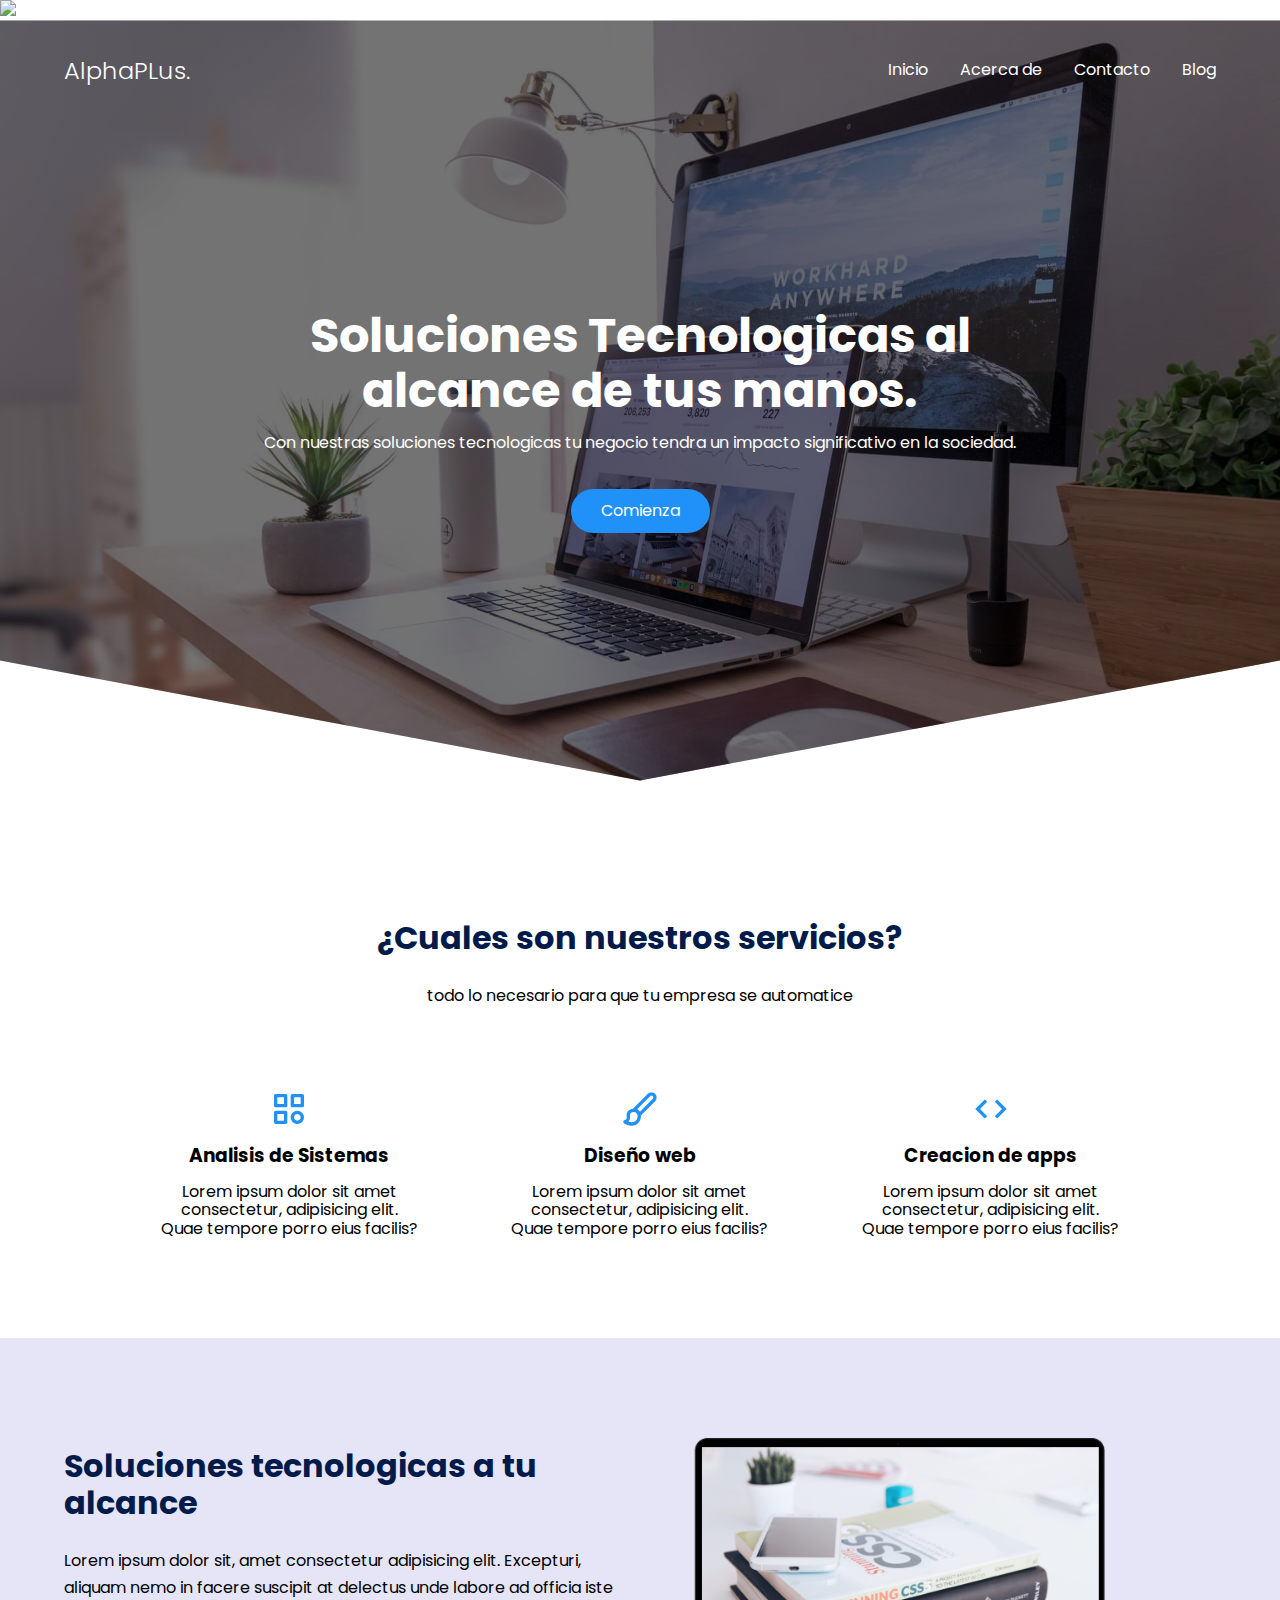
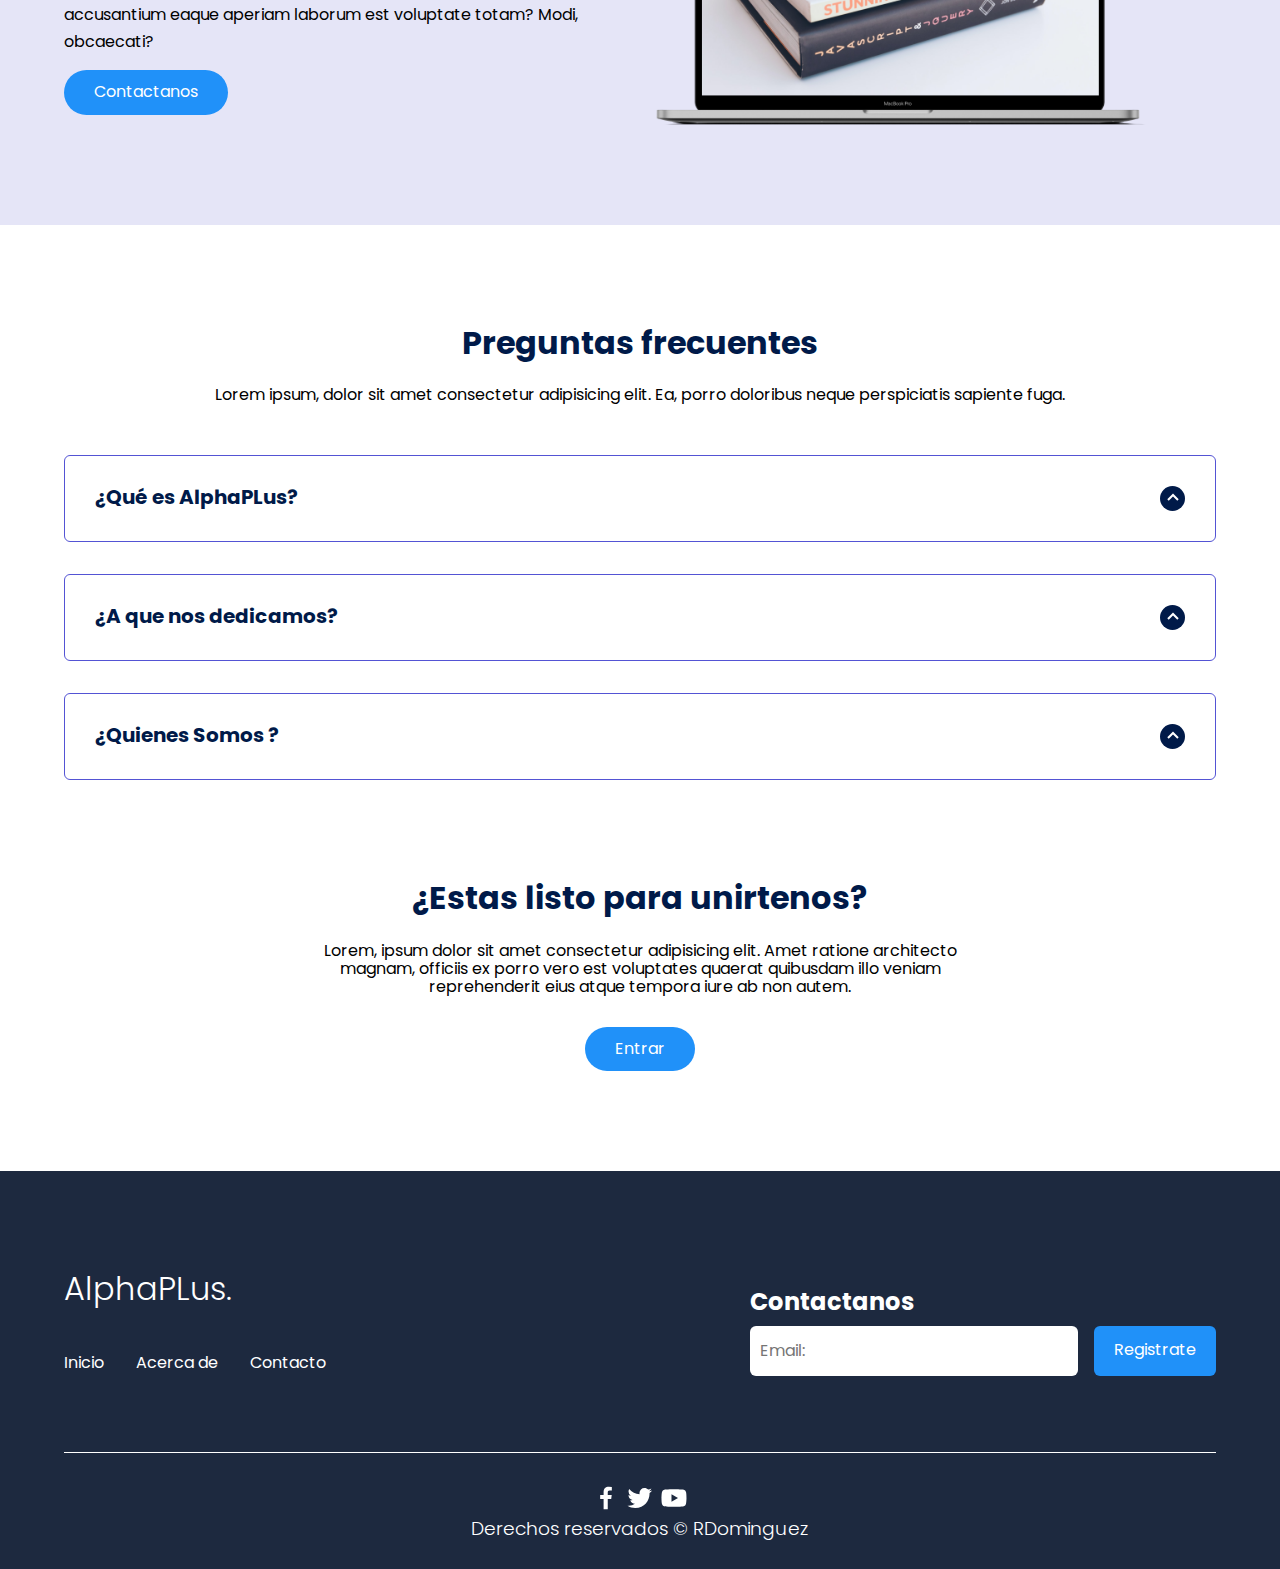
==== about.html @ 1008074f "logo" ====
<!DOCTYPE html>
<html lang="es">

<head>
    <meta charset="UTF-8">
    <meta http-equiv="X-UA-Compatible" content="IE=edge">
    <meta name="viewport" content="width=device-width, initial-scale=1.0">
    <img src="/images/logo.png.png"/>
    <link rel="shortcut icon" href="./images/favicon.png" type="image/x-icon">
    <link rel="stylesheet" href="./css/normalize.css">
    <link rel="stylesheet" href="./css/estilos.css">

    <meta name="theme-color" content="#2091F9">

    <meta name="title" content="AlphaPlusSolution">
    <meta name="description"
        content="Descripcion alphaplus.com.do">


    <meta property="og:type" content="website">
    <meta property="og:title" content="AlphaPlusSolution">
    <meta property="og:description"
        content="Descripcion alphaplus.com.do">

    <meta property="twitter:card" content="summary_large_image">
    <meta property="twitter:description"
        content="Descripcion alphaplus.com.do">
</head>

<body>

    <header class="hero">
        <nav class="nav container">
            <div class="nav__logo">
                <h2 class="nav__title">AlphaPLus.</h2>
            </div>

            <ul class="nav__link nav__link--menu">
                <li class="nav__items">
                    <a href="#" class="nav__links">Inicio</a>
                </li>
                <li class="nav__items">
                    <a href="#" class="nav__links">Acerca de</a>
                </li>
                <li class="nav__items">
                    <a href="#" class="nav__links">Contacto</a>
                </li>
                <li class="nav__items">
                    <a href="#" class="nav__links">Blog</a>
                </li>

                <img src="./images/close.svg" class="nav__close">
            </ul>

            <div class="nav__menu">
                <img src="./images/menu.svg" class="nav__img">
            </div>
        </nav>

        <section class="hero__container container">
            <h1 class="hero__title">Soluciones Tecnologicas al alcance de tus manos.</h1>
            <p class="hero__paragraph">Con nuestras soluciones tecnologicas tu negocio tendra un impacto significativo en la sociedad.</p>
            <a href="#" class="cta">Comienza</a>
        </section>
    </header>

    <main>
        <section class="container about">
            <h2 class="subtitle">¿Cuales son nuestros servicios?</h2>
            <p class="about__paragraph">todo lo necesario para que tu empresa se automatice</p>

            <div class="about__main">
                <article class="about__icons">
                    <img src="./images/shapes.svg" class="about__icon">
                    <h3 class="about__title">Analisis de Sistemas   </h3>
                    <p class="about__paragrah">Lorem ipsum dolor sit amet consectetur, adipisicing elit. Quae tempore
                        porro eius facilis?</p>
                </article>

                <article class="about__icons">
                    <img src="./images/paint.svg" class="about__icon">
                    <h3 class="about__title">Diseño web</h3>
                    <p class="about__paragrah">Lorem ipsum dolor sit amet consectetur, adipisicing elit. Quae tempore
                        porro eius facilis?</p>
                </article>

                <article class="about__icons">
                    <img src="./images/code.svg" class="about__icon">
                    <h3 class="about__title">Creacion de apps</h3>
                    <p class="about__paragrah">Lorem ipsum dolor sit amet consectetur, adipisicing elit. Quae tempore
                        porro eius facilis?</p>
                </article>
            </div>
        </section>

        <section class="knowledge">
            <div class="knowledge__container container">
                <div class="knowledege__texts">
                    <h2 class="subtitle">Soluciones tecnologicas a tu alcance  </h2>
                    <p class="knowledge__paragraph">Lorem ipsum dolor sit, amet consectetur adipisicing elit. Excepturi,
                        aliquam nemo in facere suscipit at delectus unde labore ad officia iste accusantium eaque
                        aperiam laborum est voluptate totam? Modi, obcaecati?</p>
                    <a href="#" class="cta">Contactanos</a>
                </div>

                <figure class="knowledge__picture">
                    <img src="./images/macbook.png" class="knowledge__img">
                </figure>
            </div>
        </section>

        <section class="questions container">
            <h2 class="subtitle">Preguntas frecuentes</h2>
            <p class="questions__paragraph">Lorem ipsum, dolor sit amet consectetur adipisicing elit. Ea, porro
                doloribus neque perspiciatis sapiente fuga.</p>

            <section class="questions__container">
                <article class="questions__padding">
                    <div class="questions__answer">
                        <h3 class="questions__title">¿Qué es AlphaPLus?
                            <span class="questions__arrow">
                                <img src="./images/arrow.svg" class="questions__img">
                            </span>
                        </h3>

                        <p class="questions__show">Lorem ipsum, dolor sit amet consectetur adipisicing elit. Quos
                            facere, quidem eum id excepturi assumenda explicabo nam accusamus veritatis voluptates
                            eveniet adipisci, dicta nihil nemo modi possimus officiis quam atque? Lorem ipsum, dolor sit
                            amet consectetur adipisicing elit. Quos facere, quidem eum id excepturi assumenda explicabo
                            nam accusamus veritatis voluptates eveniet adipisci, dicta nihil nemo modi possimus officiis
                            quam atque?</p>
                    </div>
                </article>

                <article class="questions__padding">
                    <div class="questions__answer">
                        <h3 class="questions__title">¿A que nos dedicamos?
                            <span class="questions__arrow">
                                <img src="./images/arrow.svg" class="questions__img">
                            </span>
                        </h3>

                        <p class="questions__show">Lorem ipsum, dolor sit amet consectetur adipisicing elit. Quos
                            facere, quidem eum id excepturi assumenda explicabo nam accusamus veritatis voluptates
                            eveniet adipisci, dicta nihil nemo modi possimus officiis quam atque? Lorem ipsum, dolor sit
                            amet consectetur adipisicing elit. Quos facere, quidem eum id excepturi assumenda explicabo
                            nam accusamus veritatis voluptates eveniet adipisci, dicta nihil nemo modi possimus officiis
                            quam atque?</p>
                    </div>
                </article>

                <article class="questions__padding">
                    <div class="questions__answer">
                        <h3 class="questions__title">¿Quienes Somos ?
                            <span class="questions__arrow">
                                <img src="./images/arrow.svg" class="questions__img">
                            </span>
                        </h3>

                        <p class="questions__show">Lorem ipsum, dolor sit amet consectetur adipisicing elit. Quos
                            facere, quidem eum id excepturi assumenda explicabo nam accusamus veritatis voluptates
                            eveniet adipisci, dicta nihil nemo modi possimus officiis quam atque? Lorem ipsum, dolor sit
                            amet consectetur adipisicing elit. Quos facere, quidem eum id excepturi assumenda explicabo
                            nam accusamus veritatis voluptates eveniet adipisci, dicta nihil nemo modi possimus officiis
                            quam atque?</p>
                    </div>
                </article>
            </section>

            <section class="questions__offer">
                <h2 class="subtitle">¿Estas listo para unirtenos?</h2>
                <p class="questions__copy">Lorem, ipsum dolor sit amet consectetur adipisicing elit. Amet ratione
                    architecto magnam, officiis ex porro vero est voluptates quaerat quibusdam illo veniam reprehenderit
                    eius atque tempora iure ab non autem.</p>
                <a href="#" class="cta">Entrar</a>
            </section>
        </section>
    </main>

    <footer class="footer">
        <section class="footer__container container">
            <nav class="nav nav--footer">
                <h2 class="footer__title">AlphaPLus.</h2>

                <ul class="nav__link nav__link--footer">
                    <li class="nav__items">
                        <a href="#" class="nav__links">Inicio</a>
                    </li>
                    <li class="nav__items">
                        <a href="#" class="nav__links">Acerca de</a>
                    </li>
                    <li class="nav__items">
                        <a href="#" class="nav__links">Contacto</a>
                    </li>
                  
                </ul>
            </nav>

            <form class="footer__form" action="https://formspree.io/f/mknkkrkj" method="POST">
                <h2 class="footer__newsletter">Contactanos</h2>
                <div class="footer__inputs">
                    <input type="email" placeholder="Email:" class="footer__input" name="_replyto">
                    <input type="submit" value="Registrate" class="footer__submit">
                </div>
            </form>
        </section>

        <section class="footer__copy container">
            <div class="footer__social">
                <a href="https://instagram.com/alphaplusdo?utm_medium=copy_link" class="footer__icons"><img src="./images/facebook.svg" class="footer__img"></a>
                <a href="#" class="footer__icons"><img src="./images/twitter.svg" class="footer__img"></a>
                <a href="#" class="footer__icons"><img src="./images/youtube.svg" class="footer__img"></a>
            </div>

            <h3 class="footer__copyright">Derechos reservados &copy; RDominguez</h3>
        </section>
    </footer>

    <script src="./js/slider.js"></script>
    <script src="./js/questions.js"></script>
    <script src="./js/menu.js"></script>
</body>

</html>
---- css/estilos.css ----
@import url('https://fonts.googleapis.com/css2?family=Poppins:wght@300;400;600;700&display=swap');

:root {
    --padding-container: 100px 0;
    --color-title: #001A49;
}

body {
    font-family: 'Poppins', sans-serif;
}

.container {
    width: 90%;
    max-width: 1200px;
    margin: 0 auto;
    overflow: hidden;
    padding: var(--padding-container);
}

.hero {
    width: 100%;
    height: 100vh;
    min-height: 600px;
    max-height: 800px;
    position: relative;
    display: grid;
    grid-template-rows: 100px 1fr;
    color: #fff;
}

.hero::before {
    content: "";
    position: absolute;
    top: 0;
    left: 0;
    width: 100%;
    height: 100%;
    background-image: linear-gradient(180deg, #0000008c 0%, #0000008c 100%), url('../images/computer.jpg');
    background-size: cover;
    clip-path: polygon(0 0, 100% 0, 100% 80%, 50% 95%, 0 80%);
    z-index: -1;
}


/* Nav */

.nav {
    --padding-container: 0;
    height: 100%;
    display: flex;
    align-items: center;
}

.nav__title {
    font-weight: 300;
}

.nav__link {
    margin-left: auto;
    padding: 0;
    display: grid;
    grid-auto-flow: column;
    grid-auto-columns: max-content;
    gap: 2em;
}

.nav__items {
    list-style: none;
}

.nav__links {
    color: #fff;
    text-decoration: none;
}

.nav__menu {
    margin-left: auto;
    cursor: pointer;
    display: none;
}

.nav__img {
    display: block;
    width: 30px;
}


.nav__close {
    display: var(--show, none);
}


/* Hero container */

.hero__container {
    max-width: 800px;
    --padding-container: 0;
    display: grid;
    grid-auto-rows: max-content;
    align-content: center;
    gap: 1em;
    padding-bottom: 100px;
    text-align: center;
}

.hero__title {
    font-size: 3rem;
}

.hero__paragraph {
    margin-bottom: 20px;
}

.cta {
    display: inline-block;
    background-color: #2091F9;
    justify-self: center;
    color: #fff;
    text-decoration: none;
    padding: 13px 30px;
    border-radius: 32px;
}

/* About */

.about {
    text-align: center;
}

.subtitle {
    color: var(--color-title);
    font-size: 2rem;
    margin-bottom: 25px;
}


.about__paragraph {
    line-height: 1.7;
}

.about__main {
    padding-top: 80px;
    display: grid;
    width: 90%;
    margin: 0 auto;
    gap: 1em;
    overflow: hidden;
    grid-template-columns: repeat(auto-fit, minmax(260px, auto));
}


.about__icons {
    display: grid;
    gap: 1em;
    justify-items: center;
    width: 260px;
    overflow: hidden;
    margin: 0 auto;
}

.about__icon {
    width: 40px;
}

/* Knowledge */

.knowledge {
    background-color: #e5e5f7;
    background-image: radial-gradient(#444cf7 0.5px, transparent 0.5px), radial-gradient(#444cf7 0.5px, #e5e5f7 0.5px);
    background-size: 20px 20px;
    background-position: 0 0, 10px 10px;
    overflow: hidden;
}

.knowledge__container{
    display: grid;
    grid-template-columns: 1fr 1fr;
    gap: 1em;
    align-items: center;
}

.knowledge__picture{
    max-width: 500px;
}

.knowledge__paragraph{
    line-height: 1.7;
    margin-bottom: 15px;
}

.knowledge__img{
    width: 100%;
    display: block;
}



/* Questions */

.questions{
    text-align: center;
}

.questions__container{
    display: grid;
    gap: 2em;
    padding-top: 50px;
    padding-bottom: 100px;
}

.questions__padding{
    padding: 0;
    transition: padding .3s;
    border: 1px solid #5454D4;
    border-radius: 6px;
}

.questions__padding--add{
    padding-bottom: 30px;
}

.questions__answer{
    padding: 0 30px 0;
    overflow: hidden;
}

.questions__title{
    text-align: left;
    display: flex;
    font-size: 20px;
    padding: 30px 0 30px;
    cursor: pointer;
    color: var(--color-title);
    justify-content: space-between;
}

.questions__arrow{
    border-radius: 50%;
    background-color: var(--color-title);
    width: 25px;
    height: 25px;
    display: flex;
    justify-content: center;
    align-items: center;
    align-self: flex-end;
    margin-left: 10px;
    transition:  transform .3s;
}

.questions__arrow--rotate{
    transform: rotate(180deg);
}

.questions__show{
    text-align: left;
    height: 0;
    transition: height .3s;
}

.questions__img{
    display: block;
}

.questions__copy{
    width: 60%;
    margin: 0 auto;
    margin-bottom: 30px;
}

/* Footer */

.footer{
    background-color: #1D293F;
}

.footer__title{
    font-weight: 300;
    font-size: 2rem;
    margin-bottom: 30px;
}

.footer__title, .footer__newsletter{
    color: #fff;
}


.footer__container{
    display: flex;
    justify-content: space-between;
    align-items: center;
    border-bottom: 1px solid #fff;
    padding-bottom: 60px;
}

.nav--footer{
    padding-bottom: 20px;
    display: grid;
    gap: 1em;
    grid-auto-flow: row;
    height: 100%;
}

.nav__link--footer{
    display: flex;
    margin: 0;
    margin-right: 20px;
    flex-wrap: wrap;
}

.footer__inputs{
    margin-top: 10px;
    display: flex;
    overflow: hidden;
}

.footer__input{
    background-color: #fff;
    height: 50px;
    display: block;
    padding-left: 10px;
    border-radius: 6px;
    font-size: 1rem;
    outline: none;
    border: none;
    margin-right: 16px;
}

.footer__submit{
    margin-left: auto;
    display: inline-block;
    height: 50px;
    padding: 0 20px ;
    background-color: #2091F9;
    border: none;
    font-size: 1rem;
    color: #fff;
    border-radius: 6px;
    cursor: pointer;
}

.footer__copy{
    --padding-container: 30px 0;
    text-align: center;
    color: #fff;
}

.footer__copyright{
    font-weight: 300;
}

.footer__icons{
    margin-bottom: 10px;
}

.footer__img{
    width: 30px;
}

/* Media queries */

@media (max-width:800px){
    .nav__menu{
        display: block;
    }

    .nav__link--menu{
        position: fixed;
        background-color: #000;
        top: 0;
        left: 0;
        height: 100%;
        width: 100%;
        display: flex;
        flex-direction: column;
        justify-content: space-evenly;
        align-items: center;
        z-index: 100;
        opacity: 0;
        pointer-events: none;
        transition: .7s opacity;
    }

    .nav__link--show{
        --show: block;
        opacity:1 ;
        pointer-events: unset;
    }

    .nav__close{
        position: absolute;
        top: 30px;
        right: 30px;
        width: 30px;
        cursor: pointer;
    }

    .hero__title{
        font-size: 2.5rem;
    }


    .about__main{
        gap: 2em;
    }

    .about__icons:last-of-type{
        grid-column: 1/-1;
    }


    .knowledge__container{
        grid-template-columns: 1fr;
        grid-template-rows: max-content 1fr;
        gap: 3em;
        text-align: center;
    }

    .knowledge__picture{
        grid-row: 1/2;
        justify-self: center;
    }

    .testimony__container{
        grid-template-columns: 30px 1fr 30px;
    }

    .testimony__body{
        grid-template-columns: 1fr;
        grid-template-rows: max-content max-content;
        gap: 3em;
        justify-items:center ;
    }


    .testimony__img{
        width: 200px;
        height: 200px;
        
    }

    .questions__copy{
        width: 100%;
    }

    .footer__container{
        flex-wrap: wrap;
    }

    .nav--footer{
        width: 100%;
        justify-items: center;
    }

    .nav__link--footer{
        width: 100%;
        justify-content: space-evenly;
        margin: 0;
    }

    .footer__form{
        width: 100%;
        justify-content: space-evenly;
    }

    .footer__input{
        flex: 1;
    }

}

@media (max-width:600px){
    .hero__title{
        font-size: 2rem;
    }

    .hero__paragraph{
        font-size: 1rem;
    }

    .subtitle{
        font-size: 1.8rem;
    }

    .price__element{
        width: 90%;
    }

    .price__element--best{
        width: 90%;
        /* padding: 40px; */
    }

    .price__price{
        font-size: 2rem;
    }

    .testimony{
        --padding-container: 60px 0;
    }

    .testimony__container{
        grid-template-columns: 28px 1fr 28px;
        gap: .9em;
    }

    .testimony__arrow{
        width: 100%;
    }

    .testimony__course{
        margin-top: 15px;
    }

    .questions__title{
        font-size: 1rem;
    }

    .footer__title{
        justify-self: start;
        margin-bottom: 15px;
    }

    .nav--footer{
        padding-bottom: 60px;
    }

    .nav__link--footer{
        justify-content: space-between;
    }

    .footer__inputs{
        flex-wrap: wrap;
    }

    .footer__input{
        flex-basis: 100%;
        margin: 0;
        margin-bottom: 16px;
    }

    .footer__submit{
        margin-right: auto;
        margin-left: 0;
        

        /* 
        margin:0;
        width: 100%;
        */
    }
}
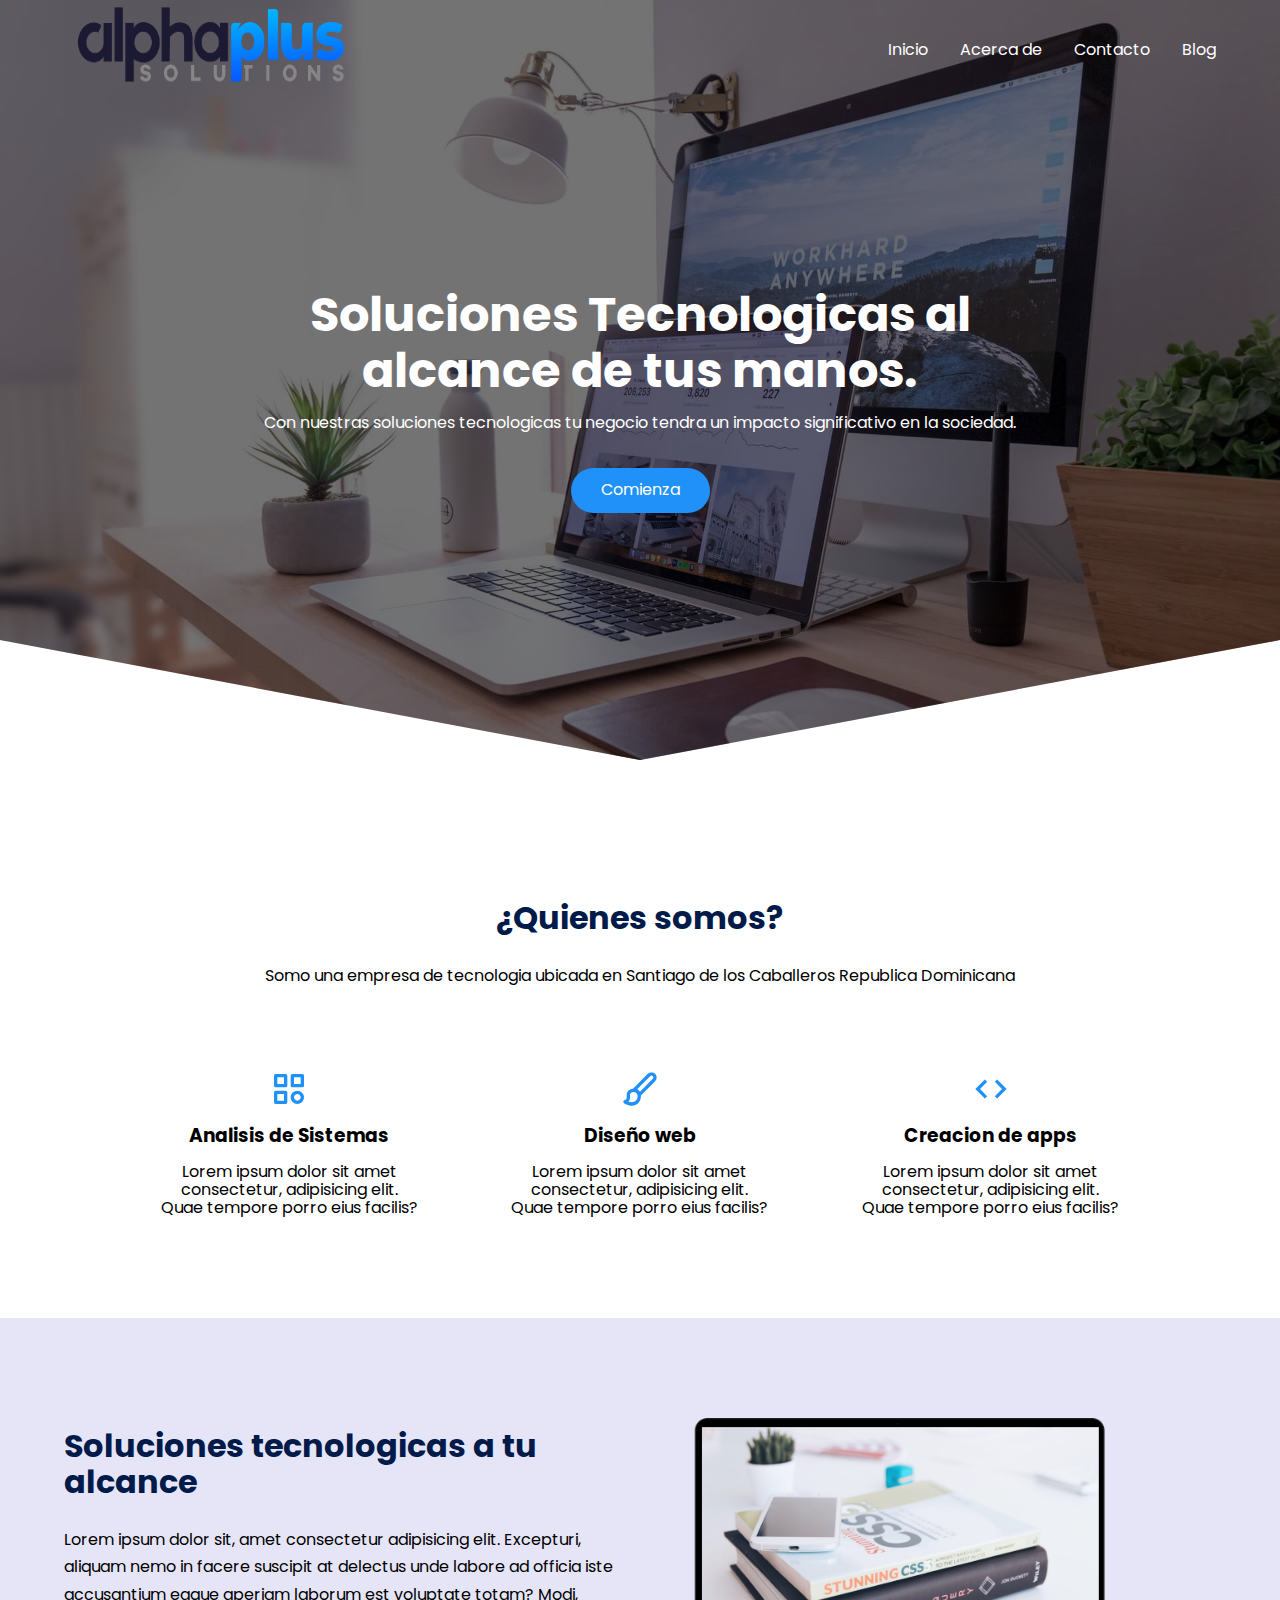
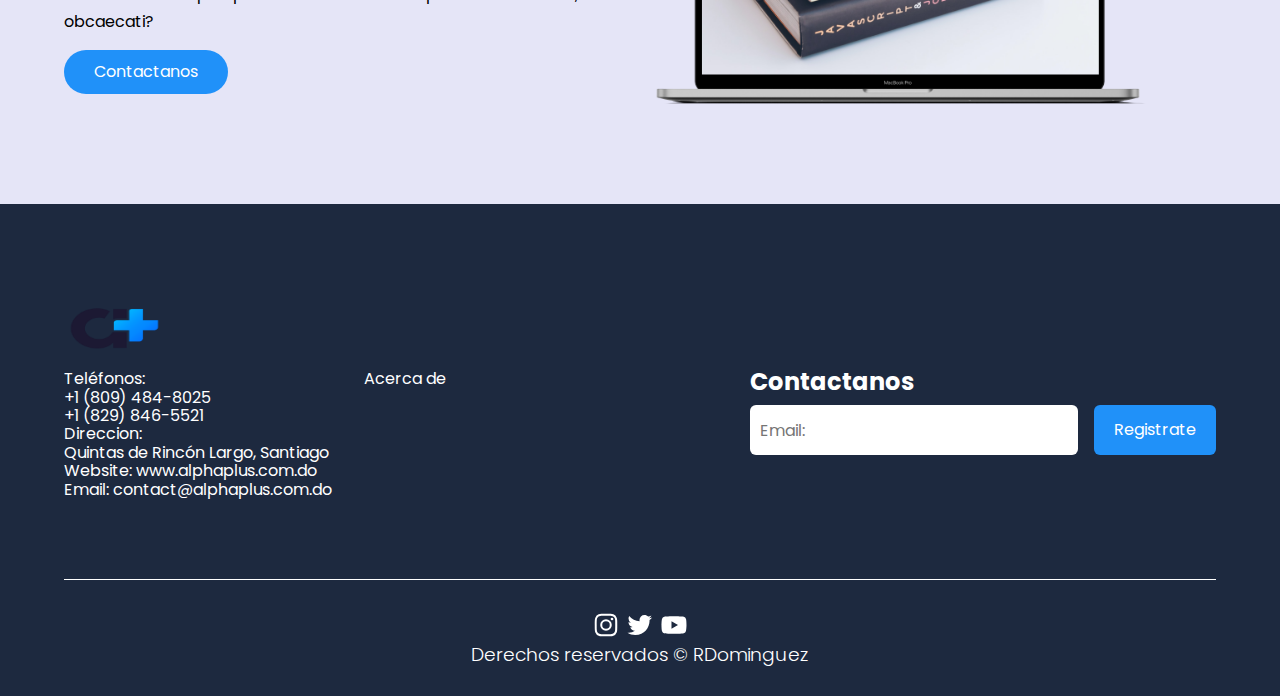
==== commit 660d8e55: "retoques" ====
--- a/about.html
+++ b/about.html
@@ -5,8 +5,8 @@
     <meta charset="UTF-8">
     <meta http-equiv="X-UA-Compatible" content="IE=edge">
     <meta name="viewport" content="width=device-width, initial-scale=1.0">
-    <img src="/images/logo.png.png"/>
-    <link rel="shortcut icon" href="./images/favicon.png" type="image/x-icon">
+    <title>AlphaPLus</title>
+    <link rel="shortcut icon" href="./images/icono1.png" type="image/x-icon">
     <link rel="stylesheet" href="./css/normalize.css">
     <link rel="stylesheet" href="./css/estilos.css">
 
@@ -32,7 +32,7 @@
     <header class="hero">
         <nav class="nav container">
             <div class="nav__logo">
-                <h2 class="nav__title">AlphaPLus.</h2>
+               <a> <img src="./images/logo1.png" width="300" height="145"  alt="AlphaPlusSolution">
             </div>
 
             <ul class="nav__link nav__link--menu">
@@ -66,8 +66,8 @@
 
     <main>
         <section class="container about">
-            <h2 class="subtitle">¿Cuales son nuestros servicios?</h2>
-            <p class="about__paragraph">todo lo necesario para que tu empresa se automatice</p>
+            <h2 class="subtitle">¿Quienes somos?</h2>
+            <p class="about__paragraph">Somo una empresa de tecnologia ubicada en Santiago de los Caballeros Republica Dominicana</p>
 
             <div class="about__main">
                 <article class="about__icons">
@@ -109,89 +109,33 @@
             </div>
         </section>
 
-        <section class="questions container">
-            <h2 class="subtitle">Preguntas frecuentes</h2>
-            <p class="questions__paragraph">Lorem ipsum, dolor sit amet consectetur adipisicing elit. Ea, porro
-                doloribus neque perspiciatis sapiente fuga.</p>
-
-            <section class="questions__container">
-                <article class="questions__padding">
-                    <div class="questions__answer">
-                        <h3 class="questions__title">¿Qué es AlphaPLus?
-                            <span class="questions__arrow">
-                                <img src="./images/arrow.svg" class="questions__img">
-                            </span>
-                        </h3>
-
-                        <p class="questions__show">Lorem ipsum, dolor sit amet consectetur adipisicing elit. Quos
-                            facere, quidem eum id excepturi assumenda explicabo nam accusamus veritatis voluptates
-                            eveniet adipisci, dicta nihil nemo modi possimus officiis quam atque? Lorem ipsum, dolor sit
-                            amet consectetur adipisicing elit. Quos facere, quidem eum id excepturi assumenda explicabo
-                            nam accusamus veritatis voluptates eveniet adipisci, dicta nihil nemo modi possimus officiis
-                            quam atque?</p>
-                    </div>
-                </article>
-
-                <article class="questions__padding">
-                    <div class="questions__answer">
-                        <h3 class="questions__title">¿A que nos dedicamos?
-                            <span class="questions__arrow">
-                                <img src="./images/arrow.svg" class="questions__img">
-                            </span>
-                        </h3>
-
-                        <p class="questions__show">Lorem ipsum, dolor sit amet consectetur adipisicing elit. Quos
-                            facere, quidem eum id excepturi assumenda explicabo nam accusamus veritatis voluptates
-                            eveniet adipisci, dicta nihil nemo modi possimus officiis quam atque? Lorem ipsum, dolor sit
-                            amet consectetur adipisicing elit. Quos facere, quidem eum id excepturi assumenda explicabo
-                            nam accusamus veritatis voluptates eveniet adipisci, dicta nihil nemo modi possimus officiis
-                            quam atque?</p>
-                    </div>
-                </article>
-
-                <article class="questions__padding">
-                    <div class="questions__answer">
-                        <h3 class="questions__title">¿Quienes Somos ?
-                            <span class="questions__arrow">
-                                <img src="./images/arrow.svg" class="questions__img">
-                            </span>
-                        </h3>
-
-                        <p class="questions__show">Lorem ipsum, dolor sit amet consectetur adipisicing elit. Quos
-                            facere, quidem eum id excepturi assumenda explicabo nam accusamus veritatis voluptates
-                            eveniet adipisci, dicta nihil nemo modi possimus officiis quam atque? Lorem ipsum, dolor sit
-                            amet consectetur adipisicing elit. Quos facere, quidem eum id excepturi assumenda explicabo
-                            nam accusamus veritatis voluptates eveniet adipisci, dicta nihil nemo modi possimus officiis
-                            quam atque?</p>
-                    </div>
-                </article>
-            </section>
-
-            <section class="questions__offer">
-                <h2 class="subtitle">¿Estas listo para unirtenos?</h2>
-                <p class="questions__copy">Lorem, ipsum dolor sit amet consectetur adipisicing elit. Amet ratione
-                    architecto magnam, officiis ex porro vero est voluptates quaerat quibusdam illo veniam reprehenderit
-                    eius atque tempora iure ab non autem.</p>
-                <a href="#" class="cta">Entrar</a>
-            </section>
-        </section>
+       
     </main>
 
     <footer class="footer">
         <section class="footer__container container">
             <nav class="nav nav--footer">
-                <h2 class="footer__title">AlphaPLus.</h2>
+              <img src="./images/icono1.png" width="100" height="50"  alt="AlphaPlusSolution">
 
                 <ul class="nav__link nav__link--footer">
                     <li class="nav__items">
-                        <a href="#" class="nav__links">Inicio</a>
+                        <a href="#" class="nav__links">Teléfonos: <br/>
+                            <div>
+                            +1 (809) 484-8025 <br/>
+                             +1 (829) 846-5521 <br/>
+                            Direccion: <br/>
+                            Quintas de Rincón Largo, Santiago<br/>
+                            Website: www.alphaplus.com.do <br/>
+                            Email: contact@alphaplus.com.do
+                            
+                            
+                              
+                        </a>
                     </li>
                     <li class="nav__items">
                         <a href="#" class="nav__links">Acerca de</a>
                     </li>
-                    <li class="nav__items">
-                        <a href="#" class="nav__links">Contacto</a>
-                    </li>
+                
                   
                 </ul>
             </nav>
@@ -207,7 +151,7 @@
 
         <section class="footer__copy container">
             <div class="footer__social">
-                <a href="https://instagram.com/alphaplusdo?utm_medium=copy_link" class="footer__icons"><img src="./images/facebook.svg" class="footer__img"></a>
+                <a href="https://instagram.com/alphaplusdo?utm_medium=copy_link" class="footer__icons"><img src="./images/instragram.svg" class="footer__img"></a>
                 <a href="#" class="footer__icons"><img src="./images/twitter.svg" class="footer__img"></a>
                 <a href="#" class="footer__icons"><img src="./images/youtube.svg" class="footer__img"></a>
             </div>
